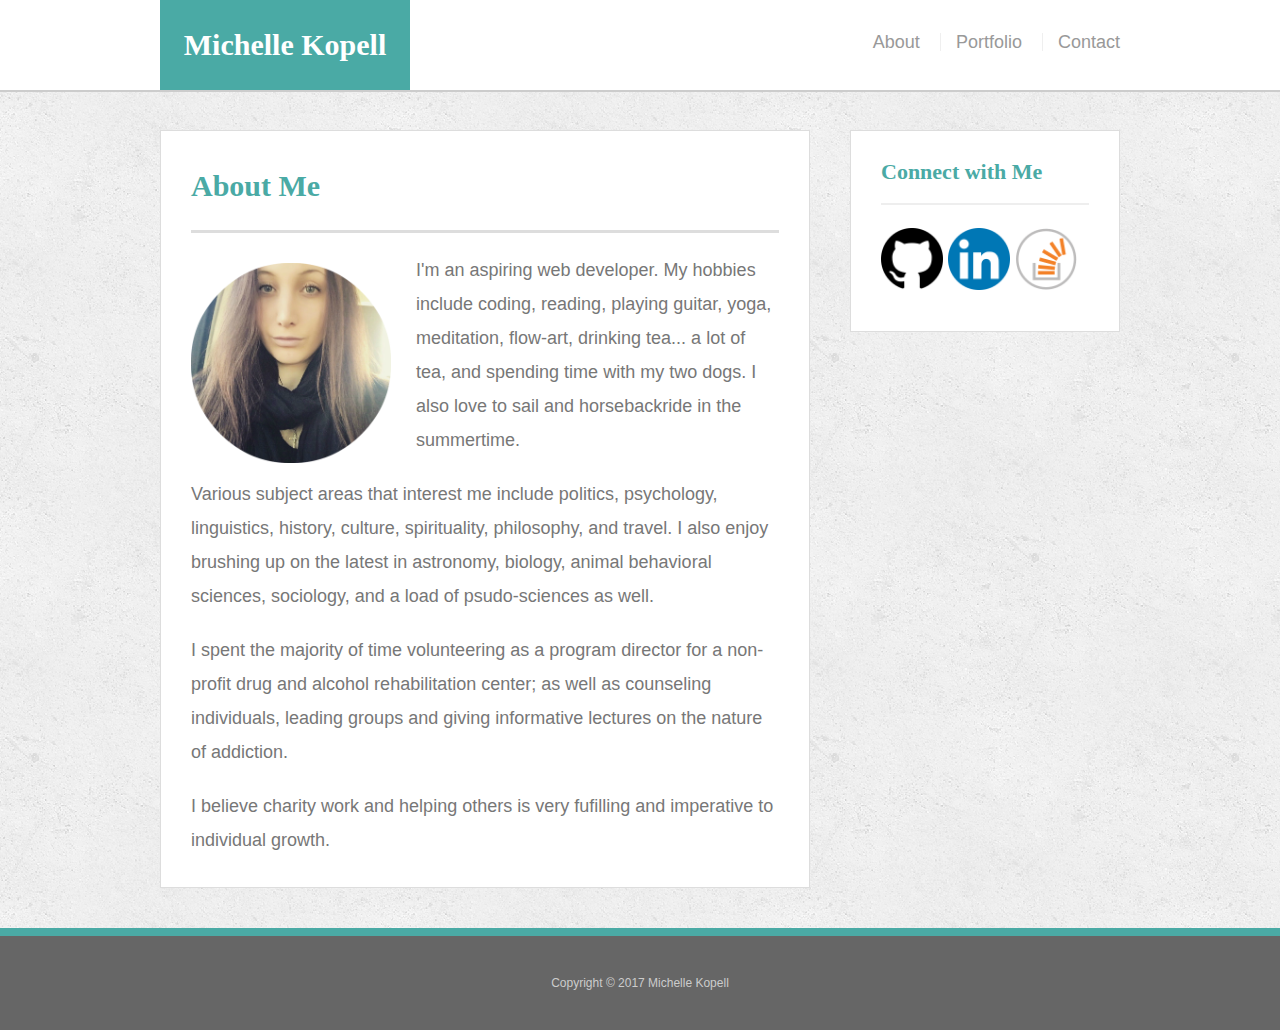
==== index.html @ 7240b068 "update" ====
<!doctype html>
<html lang="en-us">

<head>
  <meta name="viewport" content="width=device-width, initial-scale=1">
  <title>About | Michelle</title>
  <link rel="stylesheet" type="text/css" href="assets/css/reset.css">
  <link rel="stylesheet" type="text/css" href="assets/css/style.css">
</head>

<body>

  <header id="masthead">
    <div class="container">
      <a href="index.html" id="logo">Michelle Kopell</a>
      <nav>
        <a href="index.html">About</a>
        <a href="portfolio.html">Portfolio</a>
        <a href="contact.html">Contact</a>
      </nav>
    </div>
  </header>

  <div id="main-container" class="container">
    <section class="main-section">
      <h1>About Me</h1>

      <img src="assets/images/round.png" class="auth-image" alt="Michelle Kopell">

      <p>I'm an aspiring web developer. My hobbies include coding, reading, playing guitar, yoga, meditation, flow-art, drinking tea... a lot of tea, and spending time with my two dogs. I also love to sail and horsebackride in the summertime.</p>

      <p> Various subject areas that interest me include politics, psychology, linguistics, history, culture, spirituality, philosophy, and travel. I also enjoy brushing up on the latest in astronomy, biology, animal behavioral sciences, sociology, and a load of psudo-sciences as well.  </p>

      <p> I spent the majority of time volunteering as a program director for a non-profit drug and alcohol rehabilitation center; as well as counseling individuals, leading groups and giving informative lectures on the nature of addiction. </p>

      <p> I believe charity work and helping others is very fufilling and imperative to individual growth. </p>


    </section>

    <section class="sidebar">
      <div id="connect">
        <h2>Connect with Me</h2>

        <a href="https://github.com/atlhaze"><img src="assets/images/github.png" class="social" alt="GitHub" /></a>
        <a href="https://www.linkedin.com/in/michelle-kopell-70032912b"><img src="assets/images/linkedin.png" class="social" alt="LinkedIn" /></a>
        <a href="http://stackoverflow.com/users/7315496/michelle-kopell?tab=profile"><img src="assets/images/stackoverflow.png" class="social" alt="Stack Overflow" /></a>
      </div>
    </section>
  </div>

  <footer>
    <div class="container">
      Copyright &copy; 2017 Michelle Kopell
    </div>
  </footer>
</body>

</html>
---- assets/css/style.css ----
body {
  font-family: 'Arial', 'Helvetica Neue', Helvetica, sans-serif;
  font-size: 18px;
  color: #777;
  line-height: 34px;
  background: url("../images/bg.png");
}

* {
  box-sizing: border-box;
}


/*general*/

.container {
  clear: both;
  margin: 0 auto;
  width: 100%;
  max-width: 960px;
}

h1,
h2,
h3,
p {
  margin-bottom: 20px;
}

p:last-child {
  margin-bottom: 0;
}

h1,
h2,
h3 {
  font-family: 'Georgia', Times, Times New Roman, serif;
  color: #4aaaa5;
  font-weight: 700;
}

h1 {
  padding-bottom: 20px;
  font-size: 30px;
  line-height: 49px;
  border-bottom: 3px solid #ddd;
}

h2,
h3 {
  font-size: 22px;
}


/*header*/

#masthead {
  position: fixed;
  z-index: 99;
  margin: 0 0 30px;
  overflow: auto;
  width: 100%;
  color: #fff;
  background: #fff;
  border-bottom: 2px solid #ccc;
}

#logo {
  width: 250px;
  height: 90px;
  float: left;
  font-family: 'Georgia', Times, Times New Roman, serif;
  text-align: center;
  line-height: 90px;
  color: #fff;
  font-weight: 700;
  font-size: 30px;
  text-decoration: none;
  background: #4aaaa5;
}

nav {
  float: right;
  margin-top: 25px;
}

nav a {
  display: inline-block;
  margin-left: 15px;
  padding-left: 15px;
  color: #999;
  text-decoration: none;
  line-height: 18px;
  border-left: 1px solid #efefef;
}

nav a:first-child {
  border-left: 0 none;
}


/*footer*/

footer {
  padding: 30px 0;
  clear: both;
  color: #fff;
  color: #ccc;
  font-size: 12px;
  text-align: center;
  background: #666;
  border-top: 8px solid #4aaaa5;
}


/*sidebar*/

.sidebar {
  padding: 30px;
  width: 100%;
  max-width: 270px;
  float: right;
  margin-bottom: 20px;
  background: #fff;
  border: 1px solid #ddd;
}

h3,
.sidebar h2 {
  padding-bottom: 20px;
  margin-bottom: 15px;
  line-height: 22px;
  border-bottom: 2px solid #eee;
}

.social {
  width: 62px;
  height: 62px;
  margin-top: 8px;
  margin-right: 5px;
}

.social:last-child {
  margin-right: 0;
}


/*main*/

#main-container {
  padding-top: 130px;
}

.main-section {
  padding: 30px;
  margin: 0 0 40px 0;
  width: 100%;
  max-width: 650px;
  float: left;
  background: #fff;
  border: 1px solid #ddd;
}


/*portfolio page*/

.work {
  position: relative;
  width: 274px;
  overflow: auto;
  float: left;
  margin: 20px 0 25px;
}

.work:nth-child(even) {
  margin-right: 40px;
}

.work img {
  width: 100%;
  height: 70%;
  border: 0 none;
  opacity: .8;
}

.work h3 {
  position: absolute;
  bottom: 20px;
  margin-bottom: 0;
  padding: 15px;
  width: 100%;
  color: #fff;
  text-align: center;
  line-height: 30px;
  font-weight: 300;
  background: #4aaaa5;
  border-bottom: 0;
}

.auth-image {
  width: 200px;
  height: auto;
  margin-top: 10px;
  margin-right: 25px;
  float: left;
}


/*contact page*/

#contact-form ul {
  margin-bottom: 20px;
}

#contact-form li {
  margin-bottom: 10px;
}

label,
input[type=text],
input[type=email],
textarea {
  display: block;
  width: 100%;
}

input[type=text],
input[type=email],
textarea {
  height: 35px;
  padding: 0 10px;
  font-size: 14px;
  border: 1px solid #ddd;
}

textarea {
  height: 200px;
}

input[type=submit] {
  padding: 10px 30px;
  color: #fff;
  font-size: 18px;
  cursor: pointer;
  background: #4aaaa5;
  border: 0 none;
}
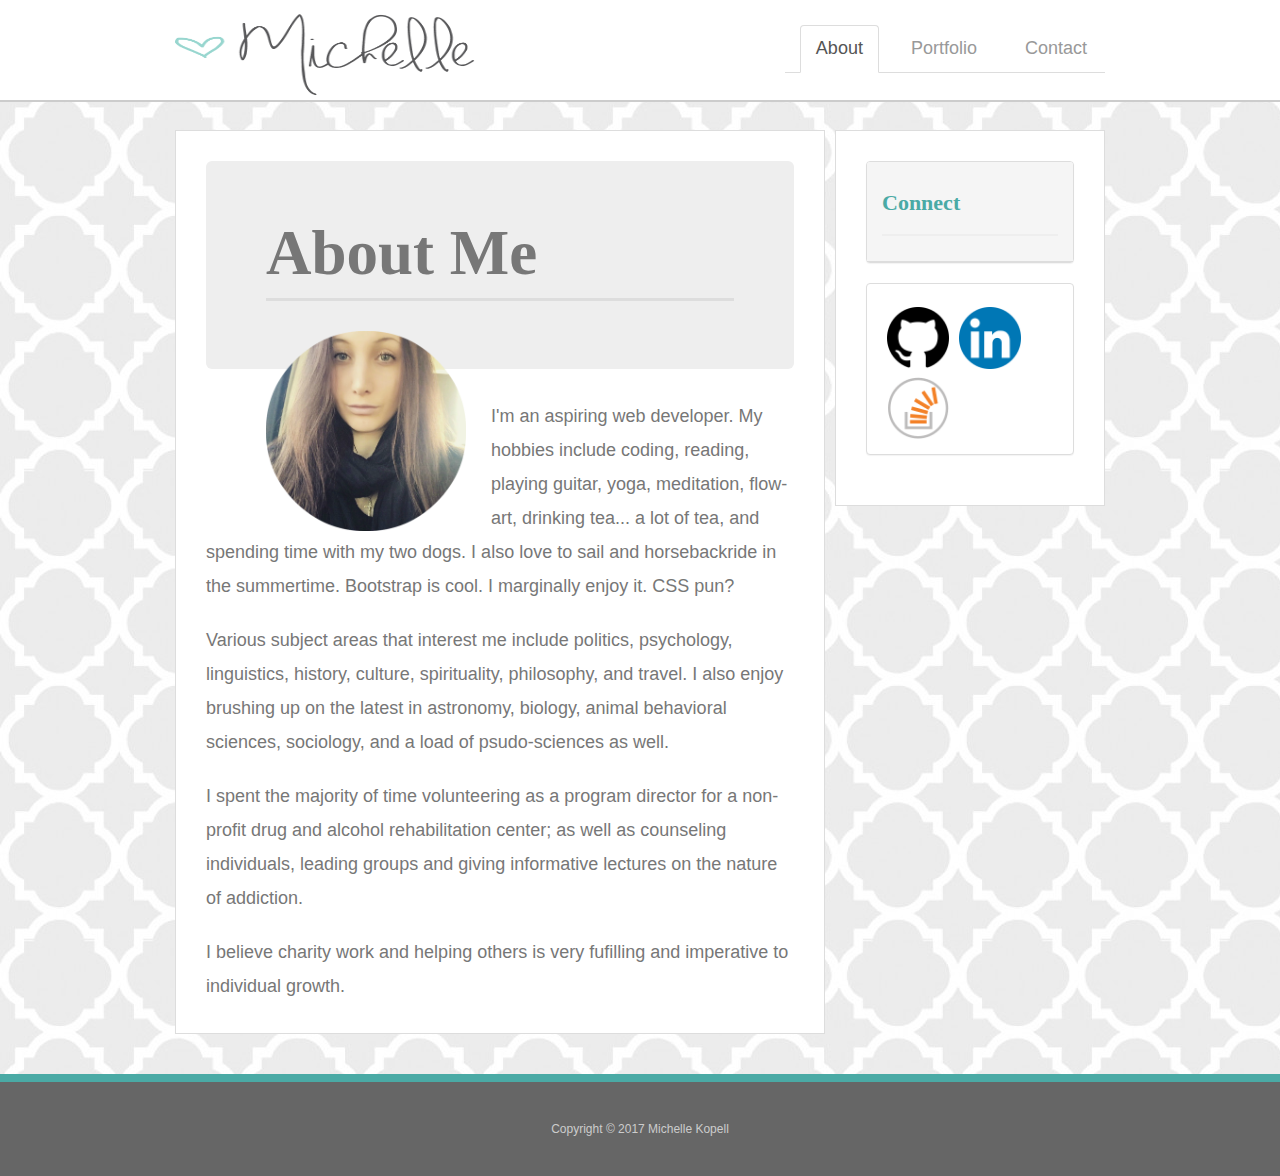
==== commit 190fa4c5: "bootstrap revision" ====
--- a/index.html
+++ b/index.html
@@ -2,32 +2,44 @@
 <html lang="en-us">
 
 <head>
+  <meta charset="UTF-8">
   <meta name="viewport" content="width=device-width, initial-scale=1">
   <title>About | Michelle</title>
   <link rel="stylesheet" type="text/css" href="assets/css/reset.css">
+  <link rel="stylesheet" type="text/css" href="https://maxcdn.bootstrapcdn.com/bootstrap/3.3.7/css/bootstrap.min.css">
   <link rel="stylesheet" type="text/css" href="assets/css/style.css">
+
+  
+
 </head>
 
 <body>
 
   <header id="masthead">
     <div class="container">
-      <a href="index.html" id="logo">Michelle Kopell</a>
-      <nav>
-        <a href="index.html">About</a>
-        <a href="portfolio.html">Portfolio</a>
-        <a href="contact.html">Contact</a>
+      <img id ="logo" src="assets/images/sig.png">
+     
+      <nav class="nav">
+      <ul class="nav nav-tabs">
+        <li role="presentation" class="active"><a href="index.html">About</a></li>
+        <li role="presentation"><a href="portfolio.html">Portfolio</a></li>
+        <li role="presentation"><a href="contact.html">Contact</a></li>
+      </ul>
+        
       </nav>
     </div>
   </header>
 
   <div id="main-container" class="container">
     <section class="main-section">
-      <h1>About Me</h1>
 
+      <div class="jumbotron">
+        <h1>About Me</h1>
       <img src="assets/images/round.png" class="auth-image" alt="Michelle Kopell">
 
-      <p>I'm an aspiring web developer. My hobbies include coding, reading, playing guitar, yoga, meditation, flow-art, drinking tea... a lot of tea, and spending time with my two dogs. I also love to sail and horsebackride in the summertime.</p>
+      </div>
+
+      <p>I'm an aspiring web developer. My hobbies include coding, reading, playing guitar, yoga, meditation, flow-art, drinking tea... a lot of tea, and spending time with my two dogs. I also love to sail and horsebackride in the summertime. Bootstrap is cool. I marginally enjoy it. CSS pun?</p>
 
       <p> Various subject areas that interest me include politics, psychology, linguistics, history, culture, spirituality, philosophy, and travel. I also enjoy brushing up on the latest in astronomy, biology, animal behavioral sciences, sociology, and a load of psudo-sciences as well.  </p>
 
@@ -40,11 +52,20 @@
 
     <section class="sidebar">
       <div id="connect">
-        <h2>Connect with Me</h2>
+<div class="panel panel-default">
+    <div class="panel-heading"><h2>Connect</h2></div>
+</div>
+        
 
+        <div class="panel panel-default">
+        <div class="panel-body">
         <a href="https://github.com/atlhaze"><img src="assets/images/github.png" class="social" alt="GitHub" /></a>
         <a href="https://www.linkedin.com/in/michelle-kopell-70032912b"><img src="assets/images/linkedin.png" class="social" alt="LinkedIn" /></a>
         <a href="http://stackoverflow.com/users/7315496/michelle-kopell?tab=profile"><img src="assets/images/stackoverflow.png" class="social" alt="Stack Overflow" /></a>
+  </div>
+</div>
+
+       
       </div>
     </section>
   </div>
--- a/assets/css/style.css
+++ b/assets/css/style.css
@@ -3,7 +3,7 @@
   font-size: 18px;
   color: #777;
   line-height: 34px;
-  background: url("../images/bg.png");
+  background: url("../images/greybg.jpg");
 }
 
 * {
@@ -66,8 +66,10 @@
 }
 
 #logo {
-  width: 250px;
-  height: 90px;
+  /*width: 250px;*/
+  width: 300px;
+  /*height: 90px;*/
+  height: 100px;
   float: left;
   font-family: 'Georgia', Times, Times New Roman, serif;
   text-align: center;
@@ -76,7 +78,7 @@
   font-weight: 700;
   font-size: 30px;
   text-decoration: none;
-  background: #4aaaa5;
+  /*background: #4aaaa5;*/
 }
 
 nav {
@@ -121,8 +123,10 @@
   max-width: 270px;
   float: right;
   margin-bottom: 20px;
+  margin-left: 10px;
   background: #fff;
   border: 1px solid #ddd;
+  overflow: auto;
 }
 
 h3,
@@ -131,6 +135,7 @@
   margin-bottom: 15px;
   line-height: 22px;
   border-bottom: 2px solid #eee;
+
 }
 
 .social {
@@ -138,6 +143,8 @@
   height: 62px;
   margin-top: 8px;
   margin-right: 5px;
+  margin-left: 5px;
+  overflow: auto;
 }
 
 .social:last-child {
